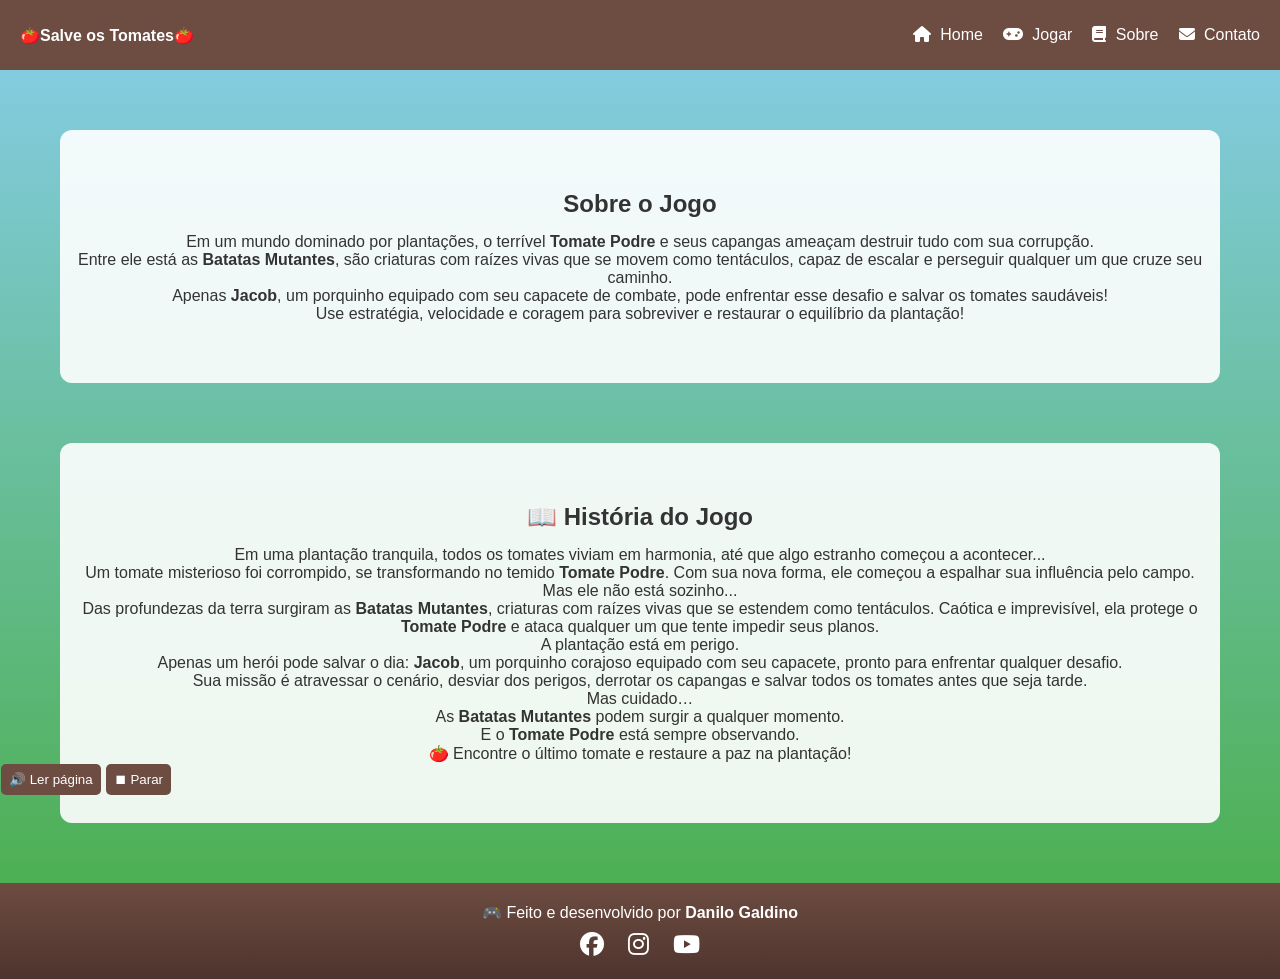
==== sobre.html @ 57aa65e0 "Add files via upload" ====
<!DOCTYPE html>
<html lang="pt-br">
<head>
<meta charset="UTF-8">
<meta name="viewport" content="width=device-width, initial-scale=1.0">
<title>Sobre</title>
<link rel="stylesheet" href="style.css">
<link rel="stylesheet" href="https://cdnjs.cloudflare.com/ajax/libs/font-awesome/6.5.0/css/all.min.css">
</head>

<body>

<!-- NAVBAR -->
<nav class="navbar">
  <a href="index.html" class="logo" title="🍅Salve os Tomates🍅">🍅Salve os Tomates🍅</a>

  <ul class="menu" id="menu">
    <li><a href="index.html"><i class="fa-solid fa-house"></i> Home</a></li>
    <li><a href="jogo.html"><i class="fa-solid fa-gamepad"></i> Jogar</a></li>
    <li><a href="sobre.html"><i class="fa-solid fa-book"></i> Sobre</a></li>
    <li><a href="contato.html"><i class="fa-solid fa-envelope"></i> Contato</a></li>
  </ul>

  <div class="menu-btn" id="menu-btn">☰</div>
</nav>

<main>

<!--Acessibilidade-->
<div class="leitor">
  <button onclick="lerPagina()">🔊 Ler página</button>
  <button onclick="pararLeitura()">⏹ Parar</button>
</div>

<section class="sobre">
  <h2>Sobre o Jogo</h2>

  <p>Em um mundo dominado por plantações, o terrível <b>Tomate Podre</b> e seus capangas ameaçam destruir tudo com sua corrupção.</p>

  <p>Entre ele está as <b>Batatas Mutantes</b>, são criaturas com raízes vivas que se movem como tentáculos, capaz de escalar e perseguir qualquer um que cruze seu caminho.</p>

  <p>Apenas <b>Jacob</b>, um porquinho equipado com seu capacete de combate, pode enfrentar esse desafio e salvar os tomates saudáveis!</p>

  <p>Use estratégia, velocidade e coragem para sobreviver e restaurar o equilíbrio da plantação!</p>

</section>

<section class="historia">
  <h2>📖 História do Jogo</h2>

  <p>Em uma plantação tranquila, todos os tomates viviam em harmonia, até que algo estranho começou a acontecer...</p>

  <p>Um tomate misterioso foi corrompido, se transformando no temido <b>Tomate Podre</b>. Com sua nova forma, ele começou a espalhar sua influência pelo campo.</p>
  
  <p>Mas ele não está sozinho...</p>

  <p>Das profundezas da terra surgiram as <b>Batatas Mutantes</b>, criaturas com raízes vivas que se estendem como tentáculos. Caótica e imprevisível, ela protege o <b>Tomate Podre</b> e ataca qualquer um que tente impedir seus planos.</p>

  <p>A plantação está em perigo.</p>

  <p>Apenas um herói pode salvar o dia: <b>Jacob</b>, um porquinho corajoso equipado com seu capacete, pronto para enfrentar qualquer desafio.</p>

  <p>Sua missão é atravessar o cenário, desviar dos perigos, derrotar os capangas e salvar todos os tomates antes que seja tarde.</p>

  <p>Mas cuidado…</p>

  <p>As <b>Batatas Mutantes</b> podem surgir a qualquer momento.</p>

  <p>E o <b>Tomate Podre</b> está sempre observando.</p>

  <p>🍅 Encontre o último tomate e restaure a paz na plantação!</p>

</section>

<script src="script.js"></script>

<footer class="footer">
  <div class="footer-content">

    <p>🎮 Feito e desenvolvido por <strong>Danilo Galdino</strong></p>

    <div class="redes">
      <a href="https://www.facebook.com/" target="_blank"><i class="fa-brands fa-facebook"></i></a>
      <a href="https://www.instagram.com/" target="_blank"><i class="fa-brands fa-instagram"></i></a>
      <a href="https://www.youtube.com/" target="_blank"><i class="fa-brands fa-youtube"></i></a>
    </div>

  </div>
</footer>
</main>
</body>


</html>
---- style.css ----
/* RESET */
* {
  margin: 0;
  padding: 0;
  box-sizing: border-box;
  font-family: Arial, sans-serif;
}

html {
  scroll-behavior: smooth;
}

/* BODY */
body {
  background: linear-gradient(#87CEEB, #4CAF50);
  color: #333;
  padding-top: 70px;
}

/* NAVBAR */
.navbar {
  position: fixed;
  top: 0;
  width: 100%;
  height: 70px;
  background: #6d4c41;
  color: white;

  display: flex;
  justify-content: space-between;
  align-items: center;

  padding: 0 20px;
  z-index: 1000;
}

.logo {
  font-weight: bold;
  color: white;
  text-decoration: none;
}

/* MENU (PC) */
.menu {
  display: flex;
  list-style: none;
  gap: 20px;
}

.menu a {
  color: white;
  text-decoration: none;
}

/* BOTÃO HAMBURGUER */
.menu-btn {
  display: none;
  font-size: 25px;
  cursor: pointer;
}

/* HERO */
.hero {
  height: 100vh;
  display: flex;
  justify-content: center;
  align-items: center;
  text-align: center;

  background: linear-gradient(#87CEEB, #4CAF50);
}

.hero-content {
  background: rgba(255,255,255,0.9);
  padding: 25px;
  border-radius: 12px;
}

.hero h1 {
  color: #d62828;
}

.hero p {
  margin: 15px 0;
}

.btn:hover {
  background: #388E3C;
}

/* SEÇÕES */
section {
  padding: 60px 20px;
  text-align: center;
}

h2 {
  margin-bottom: 15px;
}

/* JOGO */
.game-box {
  width: 100%;
  max-width: 900px;
  height: 507px;
  margin: auto;
  background: white;
  border: 5px solid #4CAF50;
  border-radius: 0px;
  display: flex;
  align-items: center;
  justify-content: center;
}

/* 📱 MOBILE */
@media (max-width: 768px) {

  .menu {
    position: absolute;
    top: 70px; /* GRUDADO NA NAVBAR */
    left: 0;
    width: 100%;
    background: #6d4c41;

    flex-direction: column;
    align-items: center;
    gap: 20px;

    /* ANIMAÇÃO CASCATA */
    max-height: 0;
    overflow: hidden;
    transition: max-height 0.35s ease;
  }

  .menu.active {
    max-height: 300px;
    padding: 20px 0;
  }

  .menu-btn {
    display: block;
  }
}
.form-contato {
  display: flex;
  flex-direction: column;
  max-width: 400px;
  margin: auto;
  gap: 10px;
}

.form-contato input,
.form-contato textarea {
  padding: 10px;
  border-radius: 5px;
  border: 1px solid #ccc;
}

.form-contato button {
  padding: 10px;
  background: #2c5f2d;
  color: white;
  border: none;
  cursor: pointer;
}
.fade-out {
  opacity: 0;
  transition: opacity 0.4s;
}
.leitor {
  position: fixed;
  bottom: 105px;
  left: 1px;
  display: flex;
  gap: 5px;
}

.leitor button {
  padding: 8px;
  border: none;
  cursor: pointer;
  background: #6d4c41;
  color: white;
  border-radius: 5px;
}
.hero {
  height: 100vh;
  display: flex;
  justify-content: center;
  align-items: center;
  text-align: center;
  background: linear-gradient(#87CEEB, #4CAF50);
}

/* CAIXA CENTRAL */
.hero-content {
  background: rgba(255,255,255,0.95);
  padding: 40px;
  border-radius: 15px;
  max-width: 600px;
}

/* TÍTULO */
.hero h1 {
  font-size: 32px;
  color: #d62828;
}

/* SUBTÍTULO */
.hero h2 {
  margin-top: 10px;
  font-size: 20px;
  color: #333;
}

/* TEXTO */
.hero p {
  margin: 15px 0;
}

/* DESTAQUE */
.destaque {
  font-weight: bold;
  color: #4CAF50;
}

/* BOTÃO */
.btn {
  display: inline-block;
  margin-top: 10px;
  padding: 12px 25px;
  background: #4CAF50;
  color: white;
  text-decoration: none;
  border-radius: 8px;
  transition: 0.3s;
}

.btn:hover {
  background: #388E3C;
  transform: scale(1.05);
}
.info {
  padding: 60px 20px;
  text-align: center;
  background: rgba(255,255,255,0.9);
  margin: 20px;
  border-radius: 12px;
}

.info ul {
  list-style: none;
  margin-top: 10px;
}

.info li {
  margin: 5px 0;
}

.footer {
  background: linear-gradient(#6d4c41, #4e342e);
  color: white;
  text-align: center;
  padding: 20px 20px;
}

.footer-content p {
  margin-bottom: 10px;
}

.redes a {
  margin: 0 10px;
  font-size: 22px;
  text-decoration: none;
  transition: 0.3s;
}

.redes a:hover {
  transform: scale(1.2);
}

.sobre, .controles, .historia {
padding: 60px 14px;
  text-align: center;
  background: rgba(255,255,255,0.9);
  margin: 60px;
  border-radius: 12px
}

html, body {
  height: 100%;
}

body {
  display: flex;
  flex-direction: column;
}

main {
  flex: 1;
}

.logo:hover {
  opacity: 0.8;
  transform: scale(1.05);
  transition: 0.3s;
}
.menu i {
  margin-right: 5px;
}

.redes i {
  font-size: 24px;
}

.redes a:hover i {
  color: #4CAF50;
}

.controles i {
  margin-right: 8px;
  color: #4CAF50;
}

.redes a {
  color: white; /* ou a cor que quiser */
  text-decoration: none;
}
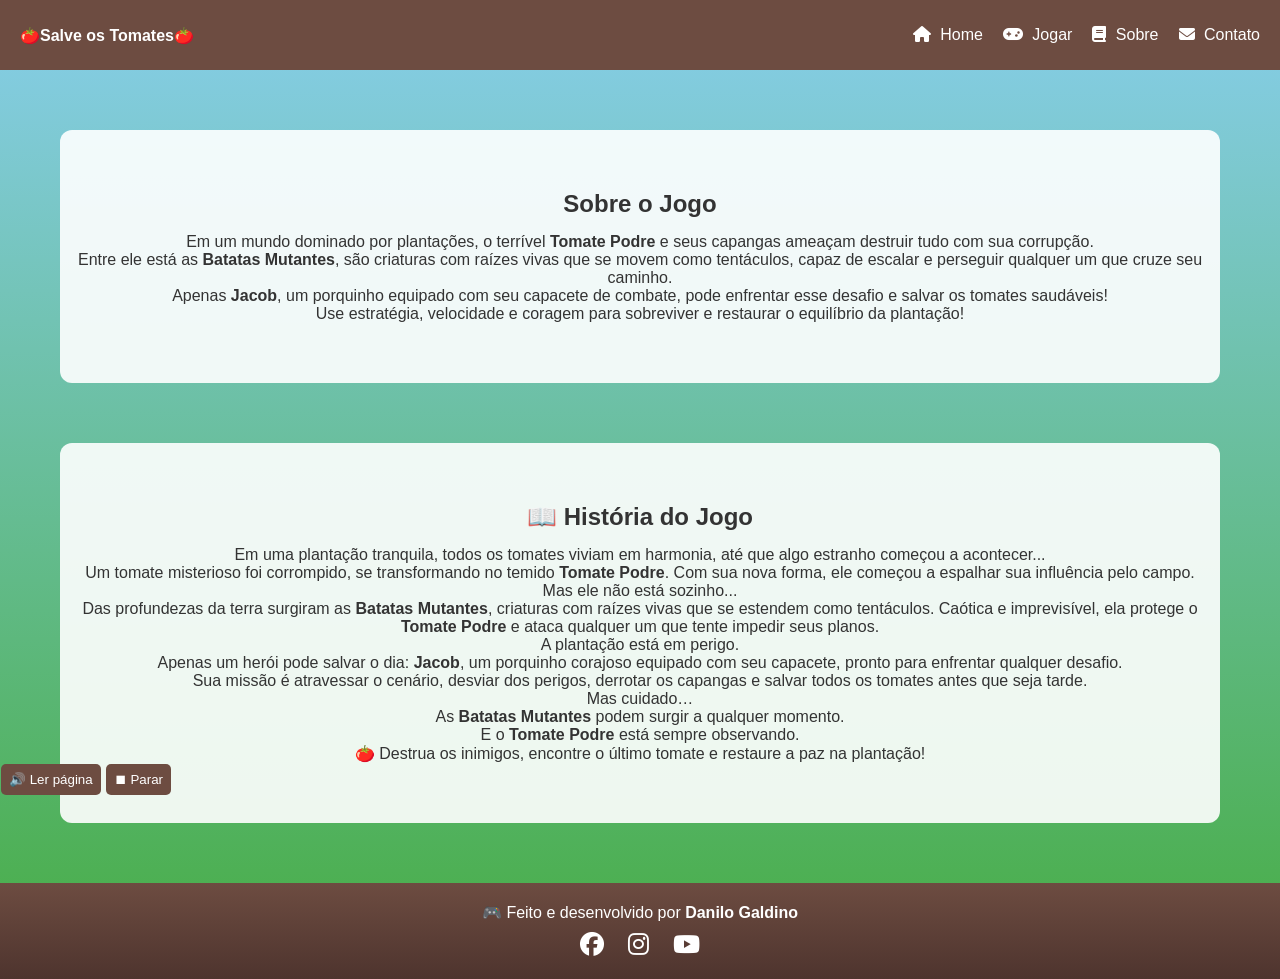
==== commit b8d614b5: "Update sobre.html" ====
--- a/sobre.html
+++ b/sobre.html
@@ -68,7 +68,7 @@
 
   <p>E o <b>Tomate Podre</b> está sempre observando.</p>
 
-  <p>🍅 Encontre o último tomate e restaure a paz na plantação!</p>
+  <p>🍅 Destrua os inimigos, encontre o último tomate e restaure a paz na plantação!</p>
 
 </section>
 
@@ -91,4 +91,4 @@
 </body>
 
 
-</html>+</html>
